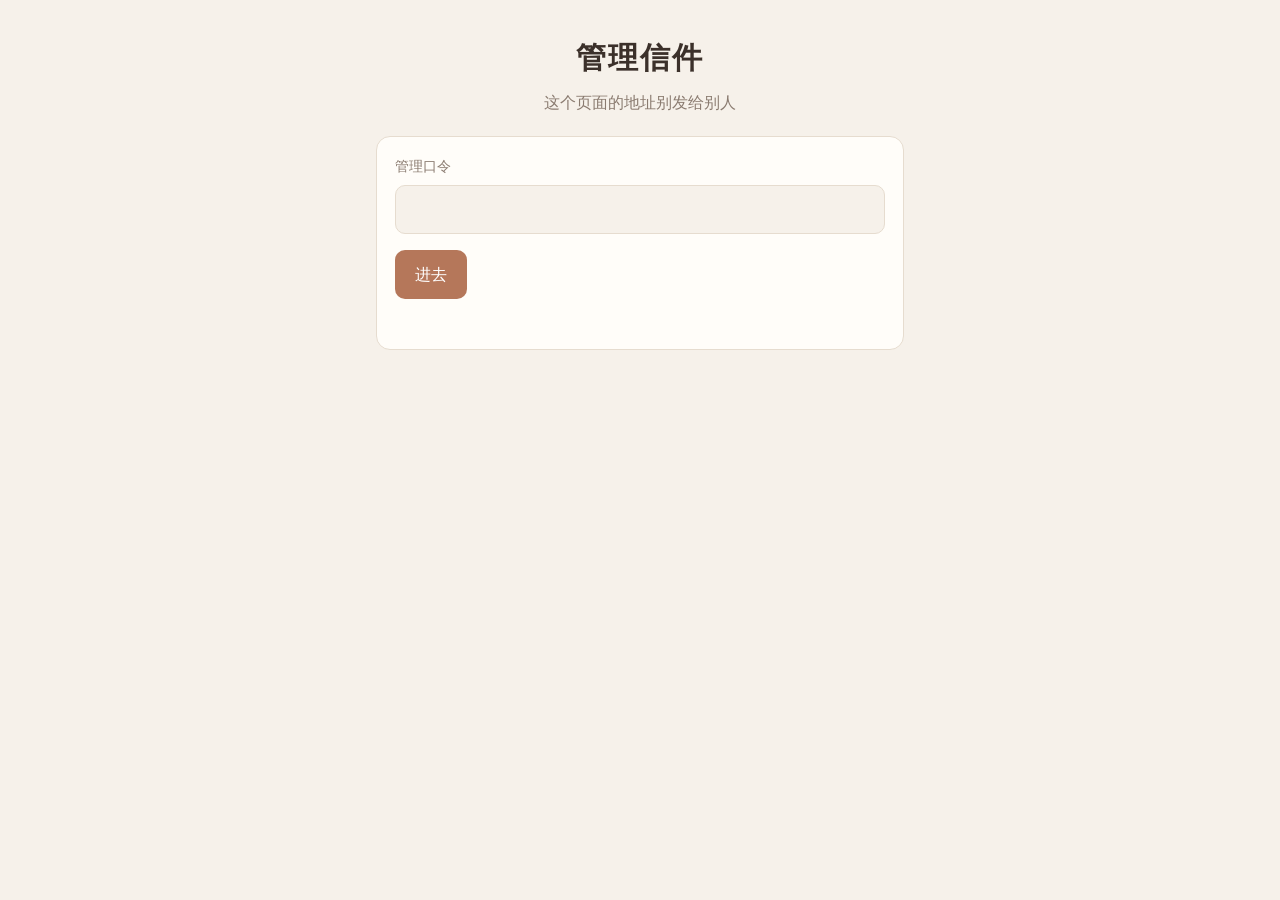
==== wishes/admin.html @ 848b3bc2 "加一百天祝福页：来宾留言、先审后放、到日子一起拆 Co-Authored-By: Claude Opus 5.5 <noreply@anthropic.com> Claude-Session: htt" ====
<!doctype html>
<html lang="zh-CN">
<head>
<meta charset="utf-8">
<meta name="viewport" content="width=device-width, initial-scale=1">
<meta name="robots" content="noindex">
<title>管理信件</title>
<link rel="stylesheet" href="style.css">
<style>
  .tabs { display: flex; gap: 8px; flex-wrap: wrap; margin: 0 0 16px; }
  .tabs button.on { background: var(--accent); color: var(--accent-ink); }
  .item { margin: 0 0 12px; }
  .item .meta { font-size: 13px; color: var(--muted); display: flex; gap: 10px; flex-wrap: wrap; }
  .item .text { white-space: pre-wrap; word-break: break-word; margin: 6px 0 10px; }
  .item .acts { display: flex; gap: 8px; flex-wrap: wrap; }
  .tag { font-size: 12px; padding: 1px 8px; border-radius: 99px; border: 1px solid var(--line); }
  details { margin: 0 0 16px; }
  summary { cursor: pointer; color: var(--accent); margin: 0 0 12px; }
</style>
</head>
<body>
<main>
  <h1>管理信件</h1>
  <p class="sub">这个页面的地址别发给别人</p>

  <form class="card" id="login">
    <div class="field">
      <label for="pass">管理口令</label>
      <input type="password" id="pass" autocomplete="current-password">
    </div>
    <button type="submit">进去</button>
    <p class="msg err" id="loginMsg"></p>
  </form>

  <section id="panel" class="hidden">
    <details class="card">
      <summary>写你自己那一封（会排第一）</summary>
      <form id="own">
        <div class="field"><label for="ownName">署名</label><input type="text" id="ownName" maxlength="20"></div>
        <div class="field"><label for="ownQ">回答哪个问题</label><select id="ownQ"></select></div>
        <div class="field"><label for="ownBody">正文</label><textarea id="ownBody"></textarea></div>
        <button type="submit">放进去</button>
        <p class="msg" id="ownMsg"></p>
      </form>
    </details>

    <details class="card">
      <summary>拆封时间</summary>
      <form id="unseal">
        <div class="field">
          <label for="unsealAt">到这个时间，大家打开页面就能看到审过的信（按你手机的时区）</label>
          <input type="datetime-local" id="unsealAt" style="width:100%;font-size:16px;padding:10px;border-radius:10px;border:1px solid var(--line);background:var(--bg);color:var(--ink)">
        </div>
        <button type="submit">保存</button>
        <p class="msg" id="unsealMsg"></p>
      </form>
    </details>

    <div class="row" style="margin:0 0 16px">
      <span class="count" id="summary"></span>
      <span style="display:flex;gap:8px">
        <button class="ghost" id="exportJson">导出 JSON</button>
        <button class="ghost" id="exportHtml">导出静态页</button>
      </span>
    </div>

    <div class="tabs" id="tabs">
      <button class="ghost on" data-f="pending">待审</button>
      <button class="ghost" data-f="approved">已通过</button>
      <button class="ghost" data-f="rejected">不放</button>
      <button class="ghost" data-f="all">全部</button>
    </div>
    <div id="list"></div>
  </section>
</main>

<script src="config.js"></script>
<script src="api.js"></script>
<script>
(function () {
  const C = window.WISH_CONFIG, api = window.WishAPI;
  const $ = (id) => document.getElementById(id);
  let pass = "", all = [], filter = "pending";
  const LABEL = { pending: "待审", approved: "已通过", rejected: "不放" };

  try { pass = sessionStorage.getItem("wish_pass") || ""; } catch (e) {}

  [...C.QUESTIONS, C.FREE_QUESTION].forEach((q) => {
    const o = document.createElement("option"); o.value = o.textContent = q; $("ownQ").appendChild(o);
  });

  async function refresh() {
    all = await api.rpc("admin_list", { p_pass: pass });
    const n = (s) => all.filter((w) => w.status === s).length;
    $("summary").textContent = `共 ${all.length} 封 · 待审 ${n("pending")} · 通过 ${n("approved")}`;
    render();
  }

  function render() {
    const box = $("list");
    box.textContent = "";
    const rows = all.filter((w) => filter === "all" || w.status === filter);
    if (!rows.length) {
      const p = document.createElement("p"); p.className = "empty"; p.textContent = "这里没有信"; box.appendChild(p); return;
    }
    rows.forEach((w) => {
      const card = document.createElement("div"); card.className = "card item";
      const meta = document.createElement("div"); meta.className = "meta";
      const who = document.createElement("b"); who.textContent = w.nickname || "没署名";
      const when = document.createElement("span"); when.textContent = api.fmtTime(w.created_at);
      const tag = document.createElement("span"); tag.className = "tag"; tag.textContent = (w.pinned ? "置顶 · " : "") + LABEL[w.status];
      meta.append(who, when, tag);
      const q = document.createElement("div"); q.className = "meta"; q.textContent = w.question;
      const t = document.createElement("div"); t.className = "text"; t.textContent = w.body;
      const acts = document.createElement("div"); acts.className = "acts";
      const mk = (label, fn) => { const b = document.createElement("button"); b.className = "ghost"; b.textContent = label; b.onclick = fn; acts.appendChild(b); };
      if (w.status !== "approved") mk("通过", () => act("admin_set_status", { p_id: w.id, p_status: "approved" }));
      if (w.status !== "rejected") mk("不放", () => act("admin_set_status", { p_id: w.id, p_status: "rejected" }));
      if (w.status !== "pending")  mk("放回待审", () => act("admin_set_status", { p_id: w.id, p_status: "pending" }));
      mk("删掉", () => { if (confirm("删了就找不回来了，确定？")) act("admin_delete", { p_id: w.id }); });
      card.append(meta, q, t, acts);
      box.appendChild(card);
    });
  }

  async function act(fn, args) {
    try { await api.rpc(fn, Object.assign({ p_pass: pass }, args)); await refresh(); }
    catch (e) { alert(e.message); }
  }

  async function enter() {
    try {
      await refresh();
      try { sessionStorage.setItem("wish_pass", pass); } catch (e) {}
      $("login").classList.add("hidden");
      $("panel").classList.remove("hidden");
      const s = await api.rpc("wish_status");
      const d = new Date(s.unseal_at);
      const local = new Date(d.getTime() - d.getTimezoneOffset() * 60000).toISOString().slice(0, 16);
      $("unsealAt").value = local;
    } catch (e) {
      $("loginMsg").textContent = e.message;
      try { sessionStorage.removeItem("wish_pass"); } catch (_) {}
    }
  }

  $("login").addEventListener("submit", (e) => { e.preventDefault(); pass = $("pass").value; enter(); });
  if (pass) enter();

  $("tabs").addEventListener("click", (e) => {
    const b = e.target.closest("button"); if (!b) return;
    filter = b.dataset.f;
    [...$("tabs").children].forEach((x) => x.classList.toggle("on", x === b));
    render();
  });

  $("own").addEventListener("submit", async (e) => {
    e.preventDefault();
    const m = $("ownMsg");
    try {
      await api.rpc("admin_add_own", { p_pass: pass, p_nickname: $("ownName").value, p_question: $("ownQ").value, p_body: $("ownBody").value });
      $("ownBody").value = ""; m.className = "msg ok"; m.textContent = "放进去了，排第一"; await refresh();
    } catch (err) { m.className = "msg err"; m.textContent = err.message; }
  });

  $("unseal").addEventListener("submit", async (e) => {
    e.preventDefault();
    const m = $("unsealMsg");
    if (!$("unsealAt").value) { m.className = "msg err"; m.textContent = "先选个时间"; return; }
    try {
      await api.rpc("admin_set_unseal", { p_pass: pass, p_unseal_at: new Date($("unsealAt").value).toISOString() });
      m.className = "msg ok"; m.textContent = "改好了";
    } catch (err) { m.className = "msg err"; m.textContent = err.message; }
  });

  function download(name, text, type) {
    const a = document.createElement("a");
    a.href = URL.createObjectURL(new Blob([text], { type }));
    a.download = name;
    document.body.appendChild(a); a.click(); a.remove();
    setTimeout(() => URL.revokeObjectURL(a.href), 1000);
  }
  const stamp = () => new Date().toISOString().slice(0, 10);

  $("exportJson").onclick = () =>
    download(`wishes-${stamp()}.json`, JSON.stringify(all.map(({ ip_hash, ...w }) => w), null, 2), "application/json");

  // 导出一份不依赖数据库的静态页：只含已通过的信，自己存着或者到那天单独发
  $("exportHtml").onclick = async () => {
    const esc = (s) => String(s ?? "").replace(/[&<>"']/g, (c) => ({ "&": "&amp;", "<": "&lt;", ">": "&gt;", '"': "&quot;", "'": "&#39;" }[c]));
    const css = await fetch("style.css").then((r) => r.text()).catch(() => "");
    const rows = all.filter((w) => w.status === "approved")
      .sort((a, b) => (b.pinned - a.pinned) || (new Date(a.created_at) - new Date(b.created_at)));
    const letters = rows.map((w) => `
<div class="env" tabindex="0" onclick="this.classList.add('open')">
  <div class="env-head"><span class="who">${esc(w.nickname || "没署名的人")}</span><span>${esc(api.fmtTime(w.created_at))}</span></div>
  <div class="env-body"><p class="env-q">${esc(w.question)}</p><p class="env-text">${esc(w.body)}</p></div>
</div>`).join("");
    const html = `<!doctype html><html lang="zh-CN"><head><meta charset="utf-8">
<meta name="viewport" content="width=device-width, initial-scale=1"><title>${esc(C.TITLE)}</title>
<style>${css}</style></head><body><main>
<h1>${esc(C.TITLE)}</h1><p class="sub">${esc(C.SUBTITLE)}</p>
${C.HERO_IMAGE ? `<img class="hero" src="${esc(C.HERO_IMAGE)}" alt="">` : ""}
<p class="status">一共 <b>${rows.length}</b> 封</p>
<div class="letters">${letters}</div></main></body></html>`;
    download(`wishes-${stamp()}.html`, html, "text/html");
  };
})();
</script>
</body>
</html>
---- wishes/style.css ----
:root {
  --bg: #f6f1ea;
  --paper: #fffdf9;
  --ink: #3b302a;
  --muted: #8a7b70;
  --line: #e6dccf;
  --accent: #b5775a;
  --accent-ink: #fff;
  --env: #f1e4d3;
  --env-flap: #e8d4bd;
  --ok: #5d8a5e;
  --err: #b24a3c;
}
@media (prefers-color-scheme: dark) {
  :root {
    --bg: #1d1916;
    --paper: #27221e;
    --ink: #eee4da;
    --muted: #a69689;
    --line: #3a322c;
    --accent: #d39573;
    --accent-ink: #1d1916;
    --env: #332a23;
    --env-flap: #3d3229;
    --ok: #8fbf8f;
    --err: #e2806f;
  }
}
* { box-sizing: border-box; }
html, body { margin: 0; }
body {
  background: var(--bg);
  color: var(--ink);
  font-family: -apple-system, "PingFang SC", "Hiragino Sans GB", "Noto Sans SC", "Microsoft YaHei", sans-serif;
  line-height: 1.7;
  -webkit-text-size-adjust: 100%;
}
main { max-width: 560px; margin: 0 auto; padding: 32px 16px 64px; }
h1 { font-size: 30px; font-weight: 600; letter-spacing: .06em; margin: 0 0 6px; text-align: center; }
.sub { text-align: center; color: var(--muted); margin: 0 0 20px; }
.hero { width: 100%; border-radius: 14px; display: block; margin: 0 0 22px; }
.status { text-align: center; color: var(--muted); font-size: 14px; margin: 0 0 28px; }
.status b { color: var(--ink); font-weight: 600; }
.card {
  background: var(--paper);
  border: 1px solid var(--line);
  border-radius: 14px;
  padding: 18px;
}
label { display: block; font-size: 14px; color: var(--muted); margin: 0 0 6px; }
.field { margin: 0 0 16px; }
select, input[type=text], input[type=password], textarea {
  width: 100%;
  font: inherit;
  font-size: 16px; /* 防 iOS 放大 */
  color: var(--ink);
  background: var(--bg);
  border: 1px solid var(--line);
  border-radius: 10px;
  padding: 10px 12px;
}
textarea { min-height: 120px; resize: vertical; }
.row { display: flex; align-items: center; justify-content: space-between; gap: 12px; }
.count { font-size: 13px; color: var(--muted); }
.count.over { color: var(--err); }
.check { display: flex; align-items: center; gap: 8px; font-size: 14px; color: var(--muted); }
button {
  font: inherit;
  border: 0;
  border-radius: 10px;
  padding: 11px 20px;
  background: var(--accent);
  color: var(--accent-ink);
  cursor: pointer;
}
button[disabled] { opacity: .5; cursor: default; }
button.ghost { background: transparent; color: var(--accent); border: 1px solid var(--line); padding: 7px 12px; font-size: 14px; }
.msg { font-size: 14px; margin: 12px 0 0; min-height: 1.4em; }
.msg.ok { color: var(--ok); }
.msg.err { color: var(--err); }
.section-title { font-size: 15px; color: var(--muted); text-align: center; margin: 40px 0 16px; }

/* 信封 */
.letters { display: grid; gap: 12px; }
.env {
  position: relative;
  background: var(--env);
  border-radius: 12px;
  padding: 16px 18px;
  cursor: pointer;
  overflow: hidden;
  border: 1px solid var(--line);
  text-align: left;
  width: 100%;
  color: var(--ink);
}
.env::before {
  content: "";
  position: absolute; left: 0; right: 0; top: 0; height: 22px;
  background: linear-gradient(to bottom right, var(--env-flap) 50%, transparent 50.5%) left / 50.5% 100% no-repeat,
              linear-gradient(to bottom left,  var(--env-flap) 50%, transparent 50.5%) right / 50.5% 100% no-repeat;
  opacity: .9;
  transition: opacity .3s;
}
.env-head { display: flex; justify-content: space-between; gap: 12px; font-size: 14px; color: var(--muted); padding-top: 8px; }
.env-head .who { color: var(--ink); font-weight: 600; }
.env-body { display: none; margin-top: 10px; }
.env.open { background: var(--paper); cursor: default; }
.env.open::before { opacity: 0; }
.env.open .env-body { display: block; }
.env-q { font-size: 13px; color: var(--muted); margin: 0 0 4px; }
.env-text { margin: 0; white-space: pre-wrap; word-break: break-word; font-size: 16px; }
.empty { text-align: center; color: var(--muted); font-size: 14px; }
.hidden { display: none !important; }
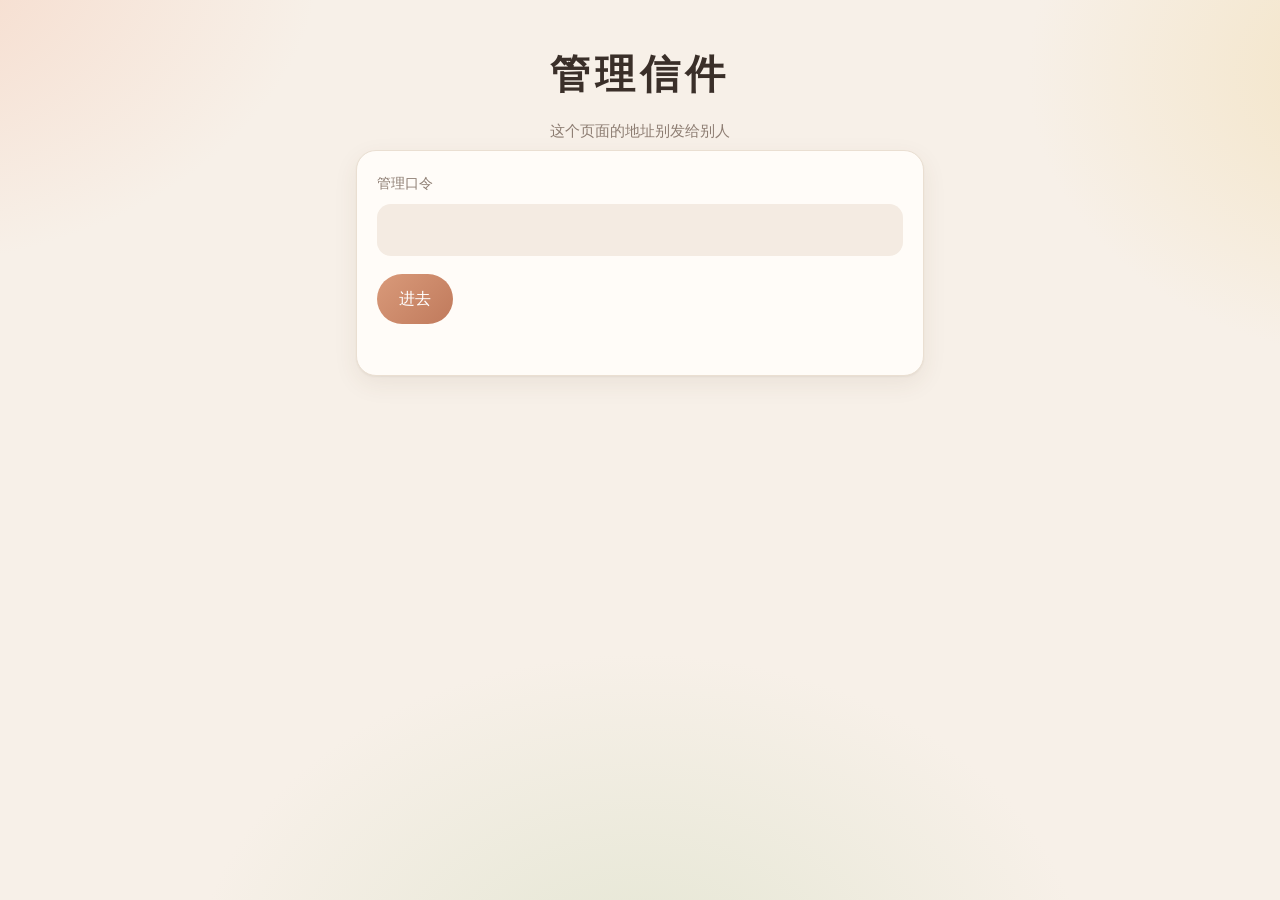
==== commit baeca24b: "祝福页改成写完直接显示，并美化页面 - 去掉拆封时间，新写的默认直接出现在页面上 - 管理页加开关：直接显示 / 先审再显示 - 问题改成可点的小标签，信做成彩色卡片，加主图相框和深色模式 - 导出静" ====
--- a/wishes/admin.html
+++ b/wishes/admin.html
@@ -44,17 +44,12 @@
       </form>
     </details>
 
-    <details class="card">
-      <summary>拆封时间</summary>
-      <form id="unseal">
-        <div class="field">
-          <label for="unsealAt">到这个时间，大家打开页面就能看到审过的信（按你手机的时区）</label>
-          <input type="datetime-local" id="unsealAt" style="width:100%;font-size:16px;padding:10px;border-radius:10px;border:1px solid var(--line);background:var(--bg);color:var(--ink)">
-        </div>
-        <button type="submit">保存</button>
-        <p class="msg" id="unsealMsg"></p>
-      </form>
-    </details>
+    <div class="card" style="margin:0 0 16px">
+      <label class="check" style="color:var(--ink);font-size:15px">
+        <input type="checkbox" id="auto"> 新写的直接显示（关掉就是你先审过才显示）
+      </label>
+      <p class="msg" id="autoMsg"></p>
+    </div>
 
     <div class="row" style="margin:0 0 16px">
       <span class="count" id="summary"></span>
@@ -65,10 +60,10 @@
     </div>
 
     <div class="tabs" id="tabs">
-      <button class="ghost on" data-f="pending">待审</button>
-      <button class="ghost" data-f="approved">已通过</button>
-      <button class="ghost" data-f="rejected">不放</button>
-      <button class="ghost" data-f="all">全部</button>
+      <button class="ghost on" data-f="all">全部</button>
+      <button class="ghost" data-f="approved">显示中</button>
+      <button class="ghost" data-f="pending">待审</button>
+      <button class="ghost" data-f="rejected">藏起来的</button>
     </div>
     <div id="list"></div>
   </section>
@@ -80,8 +75,8 @@
 (function () {
   const C = window.WISH_CONFIG, api = window.WishAPI;
   const $ = (id) => document.getElementById(id);
-  let pass = "", all = [], filter = "pending";
-  const LABEL = { pending: "待审", approved: "已通过", rejected: "不放" };
+  let pass = "", all = [], filter = "all";
+  const LABEL = { pending: "待审", approved: "显示中", rejected: "藏起来了" };
 
   try { pass = sessionStorage.getItem("wish_pass") || ""; } catch (e) {}
 
@@ -92,7 +87,7 @@
   async function refresh() {
     all = await api.rpc("admin_list", { p_pass: pass });
     const n = (s) => all.filter((w) => w.status === s).length;
-    $("summary").textContent = `共 ${all.length} 封 · 待审 ${n("pending")} · 通过 ${n("approved")}`;
+    $("summary").textContent = `共 ${all.length} 封 · 显示中 ${n("approved")} · 待审 ${n("pending")}`;
     render();
   }
 
@@ -114,8 +109,8 @@
       const t = document.createElement("div"); t.className = "text"; t.textContent = w.body;
       const acts = document.createElement("div"); acts.className = "acts";
       const mk = (label, fn) => { const b = document.createElement("button"); b.className = "ghost"; b.textContent = label; b.onclick = fn; acts.appendChild(b); };
-      if (w.status !== "approved") mk("通过", () => act("admin_set_status", { p_id: w.id, p_status: "approved" }));
-      if (w.status !== "rejected") mk("不放", () => act("admin_set_status", { p_id: w.id, p_status: "rejected" }));
+      if (w.status !== "approved") mk("显示", () => act("admin_set_status", { p_id: w.id, p_status: "approved" }));
+      if (w.status !== "rejected") mk("藏起来", () => act("admin_set_status", { p_id: w.id, p_status: "rejected" }));
       if (w.status !== "pending")  mk("放回待审", () => act("admin_set_status", { p_id: w.id, p_status: "pending" }));
       mk("删掉", () => { if (confirm("删了就找不回来了，确定？")) act("admin_delete", { p_id: w.id }); });
       card.append(meta, q, t, acts);
@@ -135,9 +130,7 @@
       $("login").classList.add("hidden");
       $("panel").classList.remove("hidden");
       const s = await api.rpc("wish_status");
-      const d = new Date(s.unseal_at);
-      const local = new Date(d.getTime() - d.getTimezoneOffset() * 60000).toISOString().slice(0, 16);
-      $("unsealAt").value = local;
+      $("auto").checked = s.auto_approve;
     } catch (e) {
       $("loginMsg").textContent = e.message;
       try { sessionStorage.removeItem("wish_pass"); } catch (_) {}
@@ -163,14 +156,12 @@
     } catch (err) { m.className = "msg err"; m.textContent = err.message; }
   });
 
-  $("unseal").addEventListener("submit", async (e) => {
-    e.preventDefault();
-    const m = $("unsealMsg");
-    if (!$("unsealAt").value) { m.className = "msg err"; m.textContent = "先选个时间"; return; }
+  $("auto").addEventListener("change", async (e) => {
+    const m = $("autoMsg"), on = e.target.checked;
     try {
-      await api.rpc("admin_set_unseal", { p_pass: pass, p_unseal_at: new Date($("unsealAt").value).toISOString() });
-      m.className = "msg ok"; m.textContent = "改好了";
-    } catch (err) { m.className = "msg err"; m.textContent = err.message; }
+      await api.rpc("admin_set_auto_approve", { p_pass: pass, p_on: on });
+      m.className = "msg ok"; m.textContent = on ? "新写的会直接显示" : "新写的要你点了「显示」才出现";
+    } catch (err) { e.target.checked = !on; m.className = "msg err"; m.textContent = err.message; }
   });
 
   function download(name, text, type) {
@@ -185,24 +176,28 @@
   $("exportJson").onclick = () =>
     download(`wishes-${stamp()}.json`, JSON.stringify(all.map(({ ip_hash, ...w }) => w), null, 2), "application/json");
 
-  // 导出一份不依赖数据库的静态页：只含已通过的信，自己存着或者到那天单独发
+  // 导出一份不依赖数据库的静态页：只含显示中的信，样式和主图都塞进同一个文件，单独打开也完整
   $("exportHtml").onclick = async () => {
-    const esc = (s) => String(s ?? "").replace(/[&<>"']/g, (c) => ({ "&": "&amp;", "<": "&lt;", ">": "&gt;", '"': "&quot;", "'": "&#39;" }[c]));
+    const esc = api.esc;
     const css = await fetch("style.css").then((r) => r.text()).catch(() => "");
+    let hero = "";
+    if (C.HERO_IMAGE) {
+      try {
+        const blob = await fetch(C.HERO_IMAGE).then((r) => r.blob());
+        hero = await new Promise((ok) => { const fr = new FileReader(); fr.onload = () => ok(fr.result); fr.readAsDataURL(blob); });
+      } catch (e) {}
+    }
     const rows = all.filter((w) => w.status === "approved")
-      .sort((a, b) => (b.pinned - a.pinned) || (new Date(a.created_at) - new Date(b.created_at)));
-    const letters = rows.map((w) => `
-<div class="env" tabindex="0" onclick="this.classList.add('open')">
-  <div class="env-head"><span class="who">${esc(w.nickname || "没署名的人")}</span><span>${esc(api.fmtTime(w.created_at))}</span></div>
-  <div class="env-body"><p class="env-q">${esc(w.question)}</p><p class="env-text">${esc(w.body)}</p></div>
-</div>`).join("");
+      .sort((a, b) => (b.pinned - a.pinned) || (new Date(b.created_at) - new Date(a.created_at)));
     const html = `<!doctype html><html lang="zh-CN"><head><meta charset="utf-8">
 <meta name="viewport" content="width=device-width, initial-scale=1"><title>${esc(C.TITLE)}</title>
 <style>${css}</style></head><body><main>
-<h1>${esc(C.TITLE)}</h1><p class="sub">${esc(C.SUBTITLE)}</p>
-${C.HERO_IMAGE ? `<img class="hero" src="${esc(C.HERO_IMAGE)}" alt="">` : ""}
-<p class="status">一共 <b>${rows.length}</b> 封</p>
-<div class="letters">${letters}</div></main></body></html>`;
+${C.BADGE ? `<span class="badge">${esc(C.BADGE)}</span>` : ""}
+<h1>${esc(C.TITLE)}</h1><p class="sub">${esc(C.SUBTITLE)}</p><div class="flourish">✦</div>
+${hero ? `<figure class="hero"><img src="${hero}" alt=""></figure>` : ""}
+<h2 class="section-title">大家写的</h2><p class="section-sub">一共 ${rows.length} 封</p>
+<div class="letters">${rows.map((w, i) => api.letterHTML(w, i)).join("")}</div>
+<p class="foot">✦</p></main></body></html>`;
     download(`wishes-${stamp()}.html`, html, "text/html");
   };
 })();
--- a/wishes/style.css
+++ b/wishes/style.css
@@ -1,114 +1,255 @@
 :root {
-  --bg: #f6f1ea;
-  --paper: #fffdf9;
-  --ink: #3b302a;
-  --muted: #8a7b70;
-  --line: #e6dccf;
-  --accent: #b5775a;
+  --bg: #f7f0e8;
+  --blob1: #f6d9c9;
+  --blob2: #f3e3c3;
+  --blob3: #e4e6d3;
+  --paper: #fffcf8;
+  --ink: #3a2f29;
+  --muted: #8d7d72;
+  --line: #eadfd2;
+  --accent: #c07a5c;
+  --accent2: #d99a7a;
   --accent-ink: #fff;
-  --env: #f1e4d3;
-  --env-flap: #e8d4bd;
-  --ok: #5d8a5e;
-  --err: #b24a3c;
+  --chip: #f4ebe2;
+  --ok: #5e8c60;
+  --err: #b54b3d;
+  --shadow: 0 1px 2px rgba(90, 60, 40, .06), 0 8px 24px rgba(90, 60, 40, .08);
+  --t0: #fff8ef;  /* 奶油 */
+  --t1: #fdeeee;  /* 淡粉 */
+  --t2: #eef3ea;  /* 淡绿 */
+  --t3: #eaf0f6;  /* 淡蓝 */
+  --serif: "Songti SC", "STSong", "Noto Serif SC", "Source Han Serif SC", "SimSun", serif;
 }
 @media (prefers-color-scheme: dark) {
   :root {
-    --bg: #1d1916;
-    --paper: #27221e;
-    --ink: #eee4da;
-    --muted: #a69689;
-    --line: #3a322c;
-    --accent: #d39573;
-    --accent-ink: #1d1916;
-    --env: #332a23;
-    --env-flap: #3d3229;
-    --ok: #8fbf8f;
-    --err: #e2806f;
+    --bg: #1c1815;
+    --blob1: #3a2820;
+    --blob2: #33291c;
+    --blob3: #262a20;
+    --paper: #26201c;
+    --ink: #f0e6dc;
+    --muted: #a8988b;
+    --line: #3a312a;
+    --accent: #dc9b7b;
+    --accent2: #e8b291;
+    --accent-ink: #1c1815;
+    --chip: #2f2722;
+    --ok: #93c293;
+    --err: #e8846f;
+    --shadow: 0 1px 2px rgba(0, 0, 0, .3), 0 8px 24px rgba(0, 0, 0, .25);
+    --t0: #2c241d;
+    --t1: #2f2223;
+    --t2: #232a22;
+    --t3: #212730;
   }
 }
+
 * { box-sizing: border-box; }
 html, body { margin: 0; }
 body {
-  background: var(--bg);
+  min-height: 100vh;
   color: var(--ink);
+  background:
+    radial-gradient(40rem 28rem at -10% -5%, var(--blob1), transparent 70%),
+    radial-gradient(34rem 26rem at 110% 8%, var(--blob2), transparent 70%),
+    radial-gradient(40rem 30rem at 50% 110%, var(--blob3), transparent 70%),
+    var(--bg);
   font-family: -apple-system, "PingFang SC", "Hiragino Sans GB", "Noto Sans SC", "Microsoft YaHei", sans-serif;
-  line-height: 1.7;
+  line-height: 1.75;
   -webkit-text-size-adjust: 100%;
 }
-main { max-width: 560px; margin: 0 auto; padding: 32px 16px 64px; }
-h1 { font-size: 30px; font-weight: 600; letter-spacing: .06em; margin: 0 0 6px; text-align: center; }
-.sub { text-align: center; color: var(--muted); margin: 0 0 20px; }
-.hero { width: 100%; border-radius: 14px; display: block; margin: 0 0 22px; }
-.status { text-align: center; color: var(--muted); font-size: 14px; margin: 0 0 28px; }
-.status b { color: var(--ink); font-weight: 600; }
+main { max-width: 600px; margin: 0 auto; padding: 40px 16px 72px; }
+
+/* ---------- 头部 ---------- */
+.badge {
+  display: block;
+  width: max-content;
+  margin: 0 auto 14px;
+  padding: 3px 14px;
+  border-radius: 99px;
+  font-size: 12px;
+  letter-spacing: .3em;
+  color: var(--accent);
+  border: 1px solid color-mix(in srgb, var(--accent) 40%, transparent);
+  background: color-mix(in srgb, var(--paper) 60%, transparent);
+}
+h1 {
+  font-family: var(--serif);
+  font-size: 40px;
+  font-weight: 700;
+  letter-spacing: .12em;
+  margin: 0 0 8px;
+  text-align: center;
+}
+.sub { text-align: center; color: var(--muted); margin: 0 0 6px; font-size: 15px; }
+.flourish {
+  display: flex; align-items: center; justify-content: center; gap: 12px;
+  color: var(--accent2); font-size: 12px; margin: 14px 0 28px;
+}
+.flourish::before, .flourish::after {
+  content: ""; width: 56px; height: 1px;
+  background: linear-gradient(to right, transparent, var(--accent2), transparent);
+}
+.hero {
+  display: block;
+  width: 100%;
+  margin: 0 0 32px;
+  padding: 10px 10px 34px;
+  background: #fff;
+  border-radius: 6px;
+  box-shadow: var(--shadow);
+  transform: rotate(-1.2deg);
+}
+.hero img { width: 100%; display: block; border-radius: 2px; }
+
+/* ---------- 表单 ---------- */
 .card {
   background: var(--paper);
   border: 1px solid var(--line);
-  border-radius: 14px;
-  padding: 18px;
-}
-label { display: block; font-size: 14px; color: var(--muted); margin: 0 0 6px; }
-.field { margin: 0 0 16px; }
+  border-radius: 20px;
+  padding: 20px;
+  box-shadow: var(--shadow);
+}
+.form-title { font-family: var(--serif); font-size: 19px; margin: 0 0 16px; }
+label { display: block; font-size: 14px; color: var(--muted); margin: 0 0 8px; }
+.field { margin: 0 0 18px; }
+
+.chips { display: flex; flex-wrap: wrap; gap: 8px; }
+.chip { position: relative; margin: 0; }
+.chip input { position: absolute; opacity: 0; pointer-events: none; }
+.chip span {
+  display: block;
+  padding: 7px 14px;
+  border-radius: 99px;
+  background: var(--chip);
+  border: 1px solid transparent;
+  color: var(--ink);
+  font-size: 14px;
+  line-height: 1.5;
+  cursor: pointer;
+  transition: background .2s, border-color .2s, color .2s;
+}
+.chip input:checked + span {
+  background: color-mix(in srgb, var(--accent) 14%, var(--paper));
+  border-color: var(--accent);
+  color: var(--accent);
+}
+.chip input:focus-visible + span { outline: 2px solid var(--accent); outline-offset: 2px; }
+
 select, input[type=text], input[type=password], textarea {
   width: 100%;
   font: inherit;
   font-size: 16px; /* 防 iOS 放大 */
   color: var(--ink);
-  background: var(--bg);
-  border: 1px solid var(--line);
-  border-radius: 10px;
-  padding: 10px 12px;
-}
+  background: var(--chip);
+  border: 1px solid transparent;
+  border-radius: 14px;
+  padding: 11px 14px;
+  transition: border-color .2s, background .2s;
+}
+select:focus, input[type=text]:focus, input[type=password]:focus, textarea:focus {
+  outline: none;
+  border-color: var(--accent2);
+  background: var(--paper);
+}
+input:disabled { opacity: .5; }
 textarea { min-height: 120px; resize: vertical; }
 .row { display: flex; align-items: center; justify-content: space-between; gap: 12px; }
-.count { font-size: 13px; color: var(--muted); }
+.count { font-size: 12px; color: var(--muted); margin-top: 4px; }
 .count.over { color: var(--err); }
-.check { display: flex; align-items: center; gap: 8px; font-size: 14px; color: var(--muted); }
+.check { display: flex; align-items: center; gap: 8px; font-size: 14px; color: var(--muted); margin: 0; }
+.check input { accent-color: var(--accent); width: 16px; height: 16px; }
+
 button {
   font: inherit;
   border: 0;
-  border-radius: 10px;
-  padding: 11px 20px;
-  background: var(--accent);
+  border-radius: 99px;
+  padding: 11px 22px;
+  background: linear-gradient(135deg, var(--accent2), var(--accent));
   color: var(--accent-ink);
   cursor: pointer;
-}
+  transition: transform .15s, opacity .2s;
+}
+button:active { transform: scale(.98); }
 button[disabled] { opacity: .5; cursor: default; }
-button.ghost { background: transparent; color: var(--accent); border: 1px solid var(--line); padding: 7px 12px; font-size: 14px; }
-.msg { font-size: 14px; margin: 12px 0 0; min-height: 1.4em; }
+button.wide { width: 100%; padding: 13px; font-size: 16px; letter-spacing: .1em; }
+button.ghost { background: transparent; color: var(--accent); border: 1px solid var(--line); padding: 6px 14px; font-size: 14px; }
+.msg { font-size: 14px; margin: 12px 0 0; min-height: 1.4em; text-align: center; }
 .msg.ok { color: var(--ok); }
 .msg.err { color: var(--err); }
-.section-title { font-size: 15px; color: var(--muted); text-align: center; margin: 40px 0 16px; }
-
-/* 信封 */
-.letters { display: grid; gap: 12px; }
-.env {
+
+/* ---------- 信 ---------- */
+.section-title {
+  font-family: var(--serif);
+  font-size: 18px;
+  text-align: center;
+  margin: 48px 0 6px;
+  scroll-margin-top: 16px;
+}
+.section-sub { text-align: center; color: var(--muted); font-size: 13px; margin: 0 0 20px; }
+.letters { columns: 1; column-gap: 14px; }
+@media (min-width: 560px) { .letters { columns: 2; } }
+.letter {
   position: relative;
-  background: var(--env);
-  border-radius: 12px;
-  padding: 16px 18px;
-  cursor: pointer;
+  break-inside: avoid;
+  margin: 0 0 14px;
+  padding: 18px 18px 14px;
+  border-radius: 16px;
+  background: var(--t0);
+  border: 1px solid color-mix(in srgb, var(--ink) 6%, transparent);
+  box-shadow: var(--shadow);
   overflow: hidden;
-  border: 1px solid var(--line);
-  text-align: left;
-  width: 100%;
-  color: var(--ink);
-}
-.env::before {
-  content: "";
-  position: absolute; left: 0; right: 0; top: 0; height: 22px;
-  background: linear-gradient(to bottom right, var(--env-flap) 50%, transparent 50.5%) left / 50.5% 100% no-repeat,
-              linear-gradient(to bottom left,  var(--env-flap) 50%, transparent 50.5%) right / 50.5% 100% no-repeat;
-  opacity: .9;
-  transition: opacity .3s;
-}
-.env-head { display: flex; justify-content: space-between; gap: 12px; font-size: 14px; color: var(--muted); padding-top: 8px; }
-.env-head .who { color: var(--ink); font-weight: 600; }
-.env-body { display: none; margin-top: 10px; }
-.env.open { background: var(--paper); cursor: default; }
-.env.open::before { opacity: 0; }
-.env.open .env-body { display: block; }
-.env-q { font-size: 13px; color: var(--muted); margin: 0 0 4px; }
-.env-text { margin: 0; white-space: pre-wrap; word-break: break-word; font-size: 16px; }
-.empty { text-align: center; color: var(--muted); font-size: 14px; }
+  animation: rise .5s ease both;
+}
+.letter.t1 { background: var(--t1); }
+.letter.t2 { background: var(--t2); }
+.letter.t3 { background: var(--t3); }
+.letter:nth-child(odd)  { transform: rotate(-.4deg); }
+.letter:nth-child(even) { transform: rotate(.4deg); }
+.letter::before {
+  content: "“";
+  position: absolute; top: -18px; right: 10px;
+  font-family: Georgia, var(--serif);
+  font-size: 88px;
+  line-height: 1;
+  color: var(--accent);
+  opacity: .12;
+}
+.letter.pinned { border-color: color-mix(in srgb, var(--accent) 45%, transparent); }
+.letter.pinned .pin {
+  display: inline-block; font-size: 11px; color: var(--accent);
+  border: 1px solid currentColor; border-radius: 99px; padding: 0 8px; margin: 0 0 8px;
+}
+.letter.new { animation: rise .5s ease both, glow 2.4s ease .5s; }
+.letter-q { font-size: 12px; color: var(--muted); margin: 0 0 6px; }
+.letter-text {
+  font-family: var(--serif);
+  font-size: 17px;
+  line-height: 1.85;
+  margin: 0 0 14px;
+  white-space: pre-wrap;
+  word-break: break-word;
+}
+.letter-foot { display: flex; align-items: center; gap: 8px; font-size: 13px; color: var(--muted); }
+.avatar {
+  flex: none;
+  width: 24px; height: 24px; border-radius: 50%;
+  display: grid; place-items: center;
+  font-size: 12px; color: var(--accent-ink);
+  background: linear-gradient(135deg, var(--accent2), var(--accent));
+}
+.letter-foot .who { color: var(--ink); font-weight: 600; }
+.letter-foot .when { margin-left: auto; font-size: 12px; }
+
+.empty { text-align: center; color: var(--muted); font-size: 14px; padding: 20px 0; }
+.foot { text-align: center; color: var(--muted); font-size: 12px; margin: 40px 0 0; opacity: .8; }
 .hidden { display: none !important; }
+
+@keyframes rise { from { opacity: 0; translate: 0 10px; } to { opacity: 1; translate: 0 0; } }
+@keyframes glow {
+  0%, 100% { box-shadow: var(--shadow); }
+  30% { box-shadow: 0 0 0 3px color-mix(in srgb, var(--accent) 35%, transparent), var(--shadow); }
+}
+@media (prefers-reduced-motion: reduce) {
+  .letter, .letter.new { animation: none; }
+}
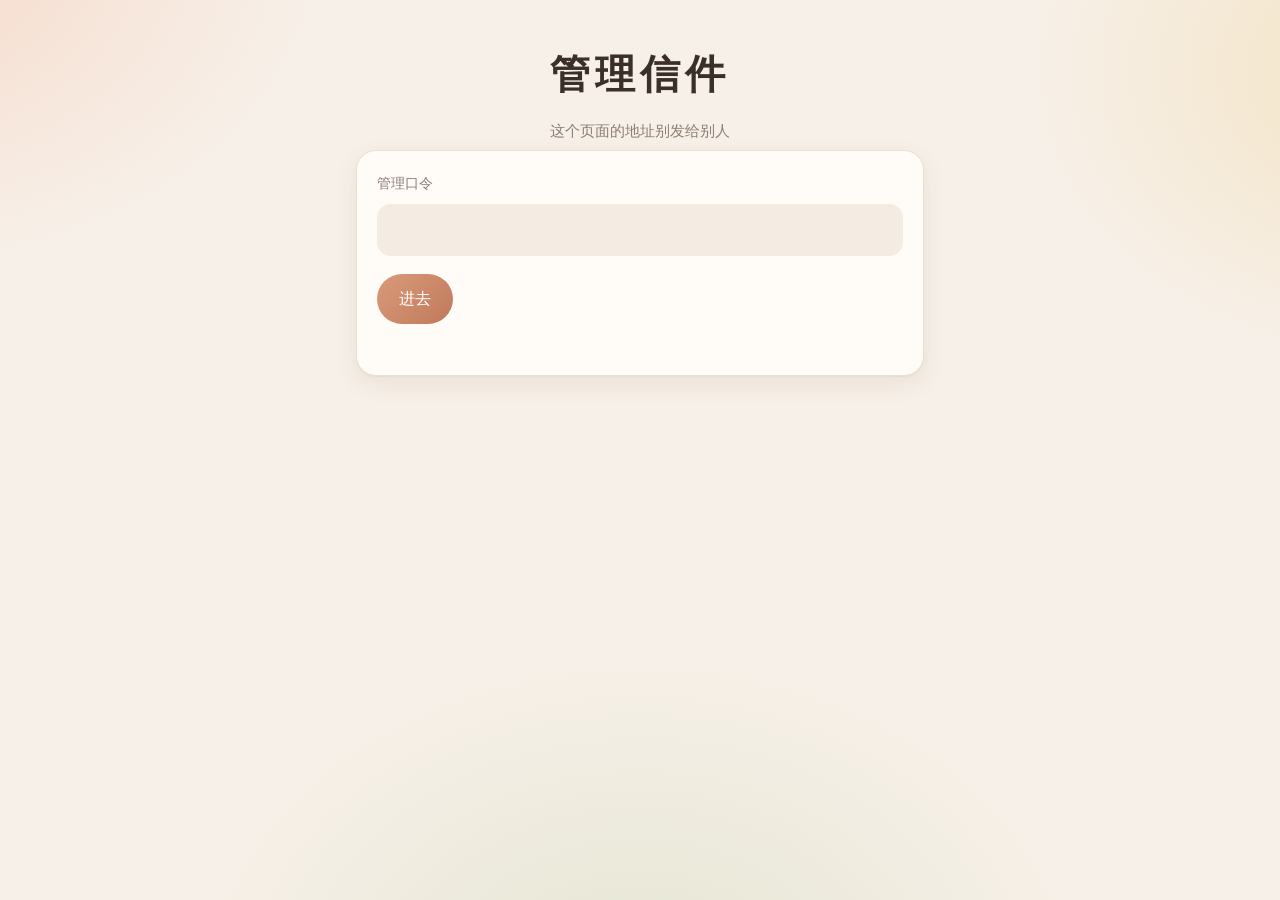
==== commit 4522ce31: "祝福页：去掉挑问题，每封信可以附一幅小画，加「复制给 AI」 - 画板：8 种颜色、3 种粗细、撤销清空，人用手指画 - AI 用复制出去的说明和 Python 示例算坐标画，直接调接口寄信 - 不能" ====
--- a/wishes/admin.html
+++ b/wishes/admin.html
@@ -37,7 +37,6 @@
       <summary>写你自己那一封（会排第一）</summary>
       <form id="own">
         <div class="field"><label for="ownName">署名</label><input type="text" id="ownName" maxlength="20"></div>
-        <div class="field"><label for="ownQ">回答哪个问题</label><select id="ownQ"></select></div>
         <div class="field"><label for="ownBody">正文</label><textarea id="ownBody"></textarea></div>
         <button type="submit">放进去</button>
         <p class="msg" id="ownMsg"></p>
@@ -80,9 +79,6 @@
 
   try { pass = sessionStorage.getItem("wish_pass") || ""; } catch (e) {}
 
-  [...C.QUESTIONS, C.FREE_QUESTION].forEach((q) => {
-    const o = document.createElement("option"); o.value = o.textContent = q; $("ownQ").appendChild(o);
-  });
 
   async function refresh() {
     all = await api.rpc("admin_list", { p_pass: pass });
@@ -105,16 +101,29 @@
       const when = document.createElement("span"); when.textContent = api.fmtTime(w.created_at);
       const tag = document.createElement("span"); tag.className = "tag"; tag.textContent = (w.pinned ? "置顶 · " : "") + LABEL[w.status];
       meta.append(who, when, tag);
-      const q = document.createElement("div"); q.className = "meta"; q.textContent = w.question;
       const t = document.createElement("div"); t.className = "text"; t.textContent = w.body;
+      let art = null;
+      if (w.strokes && w.strokes.length) {
+        art = document.createElement("canvas"); art.className = "letter-art"; art.style.maxWidth = "220px";
+      }
       const acts = document.createElement("div"); acts.className = "acts";
       const mk = (label, fn) => { const b = document.createElement("button"); b.className = "ghost"; b.textContent = label; b.onclick = fn; acts.appendChild(b); };
       if (w.status !== "approved") mk("显示", () => act("admin_set_status", { p_id: w.id, p_status: "approved" }));
       if (w.status !== "rejected") mk("藏起来", () => act("admin_set_status", { p_id: w.id, p_status: "rejected" }));
       if (w.status !== "pending")  mk("放回待审", () => act("admin_set_status", { p_id: w.id, p_status: "pending" }));
-      mk("删掉", () => { if (confirm("删了就找不回来了，确定？")) act("admin_delete", { p_id: w.id }); });
-      card.append(meta, q, t, acts);
+      // 删除要点两次，防手滑
+      const del = document.createElement("button"); del.type = "button"; del.className = "ghost"; del.textContent = "删掉";
+      del.onclick = () => {
+        if (del.dataset.armed) return act("admin_delete", { p_id: w.id });
+        del.dataset.armed = "1"; del.textContent = "再点一次就删了";
+        setTimeout(() => { delete del.dataset.armed; del.textContent = "删掉"; }, 3000);
+      };
+      acts.appendChild(del);
+      card.append(meta);
+      if (art) card.append(art);
+      card.append(t, acts);
       box.appendChild(card);
+      if (art) api.paint(art, w.strokes);
     });
   }
 
@@ -151,7 +160,7 @@
     e.preventDefault();
     const m = $("ownMsg");
     try {
-      await api.rpc("admin_add_own", { p_pass: pass, p_nickname: $("ownName").value, p_question: $("ownQ").value, p_body: $("ownBody").value });
+      await api.rpc("admin_add_own", { p_pass: pass, p_nickname: $("ownName").value, p_question: "", p_body: $("ownBody").value });
       $("ownBody").value = ""; m.className = "msg ok"; m.textContent = "放进去了，排第一"; await refresh();
     } catch (err) { m.className = "msg err"; m.textContent = err.message; }
   });
@@ -196,7 +205,7 @@
 <h1>${esc(C.TITLE)}</h1><p class="sub">${esc(C.SUBTITLE)}</p><div class="flourish">✦</div>
 ${hero ? `<figure class="hero"><img src="${hero}" alt=""></figure>` : ""}
 <h2 class="section-title">大家写的</h2><p class="section-sub">一共 ${rows.length} 封</p>
-<div class="letters">${rows.map((w, i) => api.letterHTML(w, i)).join("")}</div>
+<div class="letters">${rows.map((w, i) => api.letterHTML(w, i, "", w.strokes && w.strokes.length ? api.artDataURL(w.strokes, 600) : "")).join("")}</div>
 <p class="foot">✦</p></main></body></html>`;
     download(`wishes-${stamp()}.html`, html, "text/html");
   };
--- a/wishes/style.css
+++ b/wishes/style.css
@@ -21,7 +21,7 @@
   --serif: "Songti SC", "STSong", "Noto Serif SC", "Source Han Serif SC", "SimSun", serif;
 }
 @media (prefers-color-scheme: dark) {
-  :root {
+  :root:not([data-theme="light"]) {
     --bg: #1c1815;
     --blob1: #3a2820;
     --blob2: #33291c;
@@ -41,7 +41,30 @@
     --t1: #2f2223;
     --t2: #232a22;
     --t3: #212730;
+    color-scheme: dark;
   }
+}
+:root[data-theme="dark"] {
+  --bg: #1c1815;
+  --blob1: #3a2820;
+  --blob2: #33291c;
+  --blob3: #262a20;
+  --paper: #26201c;
+  --ink: #f0e6dc;
+  --muted: #a8988b;
+  --line: #3a312a;
+  --accent: #dc9b7b;
+  --accent2: #e8b291;
+  --accent-ink: #1c1815;
+  --chip: #2f2722;
+  --ok: #93c293;
+  --err: #e8846f;
+  --shadow: 0 1px 2px rgba(0, 0, 0, .3), 0 8px 24px rgba(0, 0, 0, .25);
+  --t0: #2c241d;
+  --t1: #2f2223;
+  --t2: #232a22;
+  --t3: #212730;
+  color-scheme: dark;
 }
 
 * { box-sizing: border-box; }
@@ -58,7 +81,12 @@
   line-height: 1.75;
   -webkit-text-size-adjust: 100%;
 }
-main { max-width: 600px; margin: 0 auto; padding: 40px 16px 72px; }
+main {
+  position: relative; z-index: 1; max-width: 600px; margin: 0 auto;
+  padding-block: 40px 72px;
+  padding-left: max(16px, env(safe-area-inset-left, 0px));
+  padding-right: max(16px, env(safe-area-inset-right, 0px));
+}
 
 /* ---------- 头部 ---------- */
 .badge {
@@ -221,6 +249,16 @@
   border: 1px solid currentColor; border-radius: 99px; padding: 0 8px; margin: 0 0 8px;
 }
 .letter.new { animation: rise .5s ease both, glow 2.4s ease .5s; }
+h1 {
+  background: linear-gradient(100deg, var(--ink) 30%, var(--accent) 50%, var(--ink) 70%);
+  background-size: 250% 100%;
+  -webkit-background-clip: text; background-clip: text;
+  -webkit-text-fill-color: transparent;
+  animation: shine 6s ease-in-out infinite;
+}
+.flourish { animation: breathe 3.2s ease-in-out infinite; }
+.avatar { transition: transform .3s; }
+.letter:hover .avatar { transform: rotate(-12deg) scale(1.08); }
 .letter-q { font-size: 12px; color: var(--muted); margin: 0 0 6px; }
 .letter-text {
   font-family: var(--serif);
@@ -245,11 +283,81 @@
 .foot { text-align: center; color: var(--muted); font-size: 12px; margin: 40px 0 0; opacity: .8; }
 .hidden { display: none !important; }
 
+@keyframes shine { 0%, 100% { background-position: 100% 0; } 50% { background-position: 0 0; } }
+@keyframes breathe { 0%, 100% { opacity: .55; } 50% { opacity: 1; } }
 @keyframes rise { from { opacity: 0; translate: 0 10px; } to { opacity: 1; translate: 0 0; } }
 @keyframes glow {
   0%, 100% { box-shadow: var(--shadow); }
   30% { box-shadow: 0 0 0 3px color-mix(in srgb, var(--accent) 35%, transparent), var(--shadow); }
 }
 @media (prefers-reduced-motion: reduce) {
-  .letter, .letter.new { animation: none; }
-}
+  .letter, .letter.new, h1, .flourish { animation: none; }
+}
+
+/* ---------- 画板 ---------- */
+.pad-wrap { display: flex; justify-content: center; margin: 4px 0 10px; }
+.pad {
+  width: 100%;
+  max-width: 420px;
+  aspect-ratio: 1;
+  display: block;
+  border-radius: 14px;
+  border: 1px solid var(--line);
+  box-shadow: inset 0 1px 3px rgba(90, 60, 40, .08);
+  touch-action: none;
+  cursor: crosshair;
+  background: #fffaf3;
+}
+.tools { display: grid; gap: 10px; max-width: 420px; margin: 0 auto; }
+.swatches { display: flex; flex-wrap: wrap; gap: 8px; justify-content: center; }
+.swatch, .size { position: relative; margin: 0; }
+.swatch input, .size input { position: absolute; opacity: 0; pointer-events: none; }
+.swatch span {
+  display: grid; place-items: center;
+  width: 30px; height: 30px; border-radius: 50%;
+  border: 2px solid var(--paper);
+  box-shadow: 0 0 0 1px var(--line);
+  font-size: 11px; color: var(--muted);
+  cursor: pointer;
+  transition: transform .15s, box-shadow .15s;
+}
+.swatch input:checked + span { box-shadow: 0 0 0 2px var(--accent); transform: scale(1.1); }
+.swatch input:focus-visible + span, .size input:focus-visible + span { outline: 2px solid var(--accent); outline-offset: 2px; }
+.tool-row { display: flex; flex-wrap: wrap; align-items: center; justify-content: space-between; gap: 8px; }
+.sizes { display: flex; gap: 6px; }
+.size span {
+  display: flex; align-items: center; gap: 6px;
+  padding: 4px 10px; border-radius: 99px;
+  background: var(--chip); font-size: 13px; color: var(--muted);
+  border: 1px solid transparent; cursor: pointer;
+}
+.size span i { display: inline-block; border-radius: 50%; background: currentColor; }
+.size input:checked + span { color: var(--accent); border-color: var(--accent); }
+.tool-btns { display: flex; gap: 6px; }
+
+.paste { margin-top: 12px; }
+.paste summary { font-size: 13px; color: var(--muted); cursor: pointer; }
+.paste[open] summary { margin-bottom: 8px; }
+.paste textarea { min-height: 90px; margin-bottom: 8px; }
+.mono { font-family: ui-monospace, "SF Mono", Menlo, Consolas, monospace; font-size: 13px; }
+.guide {
+  white-space: pre-wrap; word-break: break-word;
+  background: var(--chip); border-radius: 12px; padding: 12px 14px;
+  margin: 0; max-height: 420px; overflow: auto; line-height: 1.6;
+}
+.ai-card { margin-top: 18px; }
+.hint { font-size: 14px; color: var(--muted); margin: 0 0 14px; }
+.demo-note {
+  text-align: center; font-size: 13px; color: var(--accent);
+  border: 1px dashed color-mix(in srgb, var(--accent) 50%, transparent);
+  border-radius: 12px; padding: 6px 12px; margin: 0 0 18px;
+}
+
+/* 信里的小画 */
+.letter-art {
+  display: block; width: 100%; max-width: 100%;
+  aspect-ratio: 1; height: auto;
+  border-radius: 10px; margin: 2px 0 12px;
+  background: #fffaf3;
+  border: 1px solid color-mix(in srgb, var(--ink) 8%, transparent);
+}
